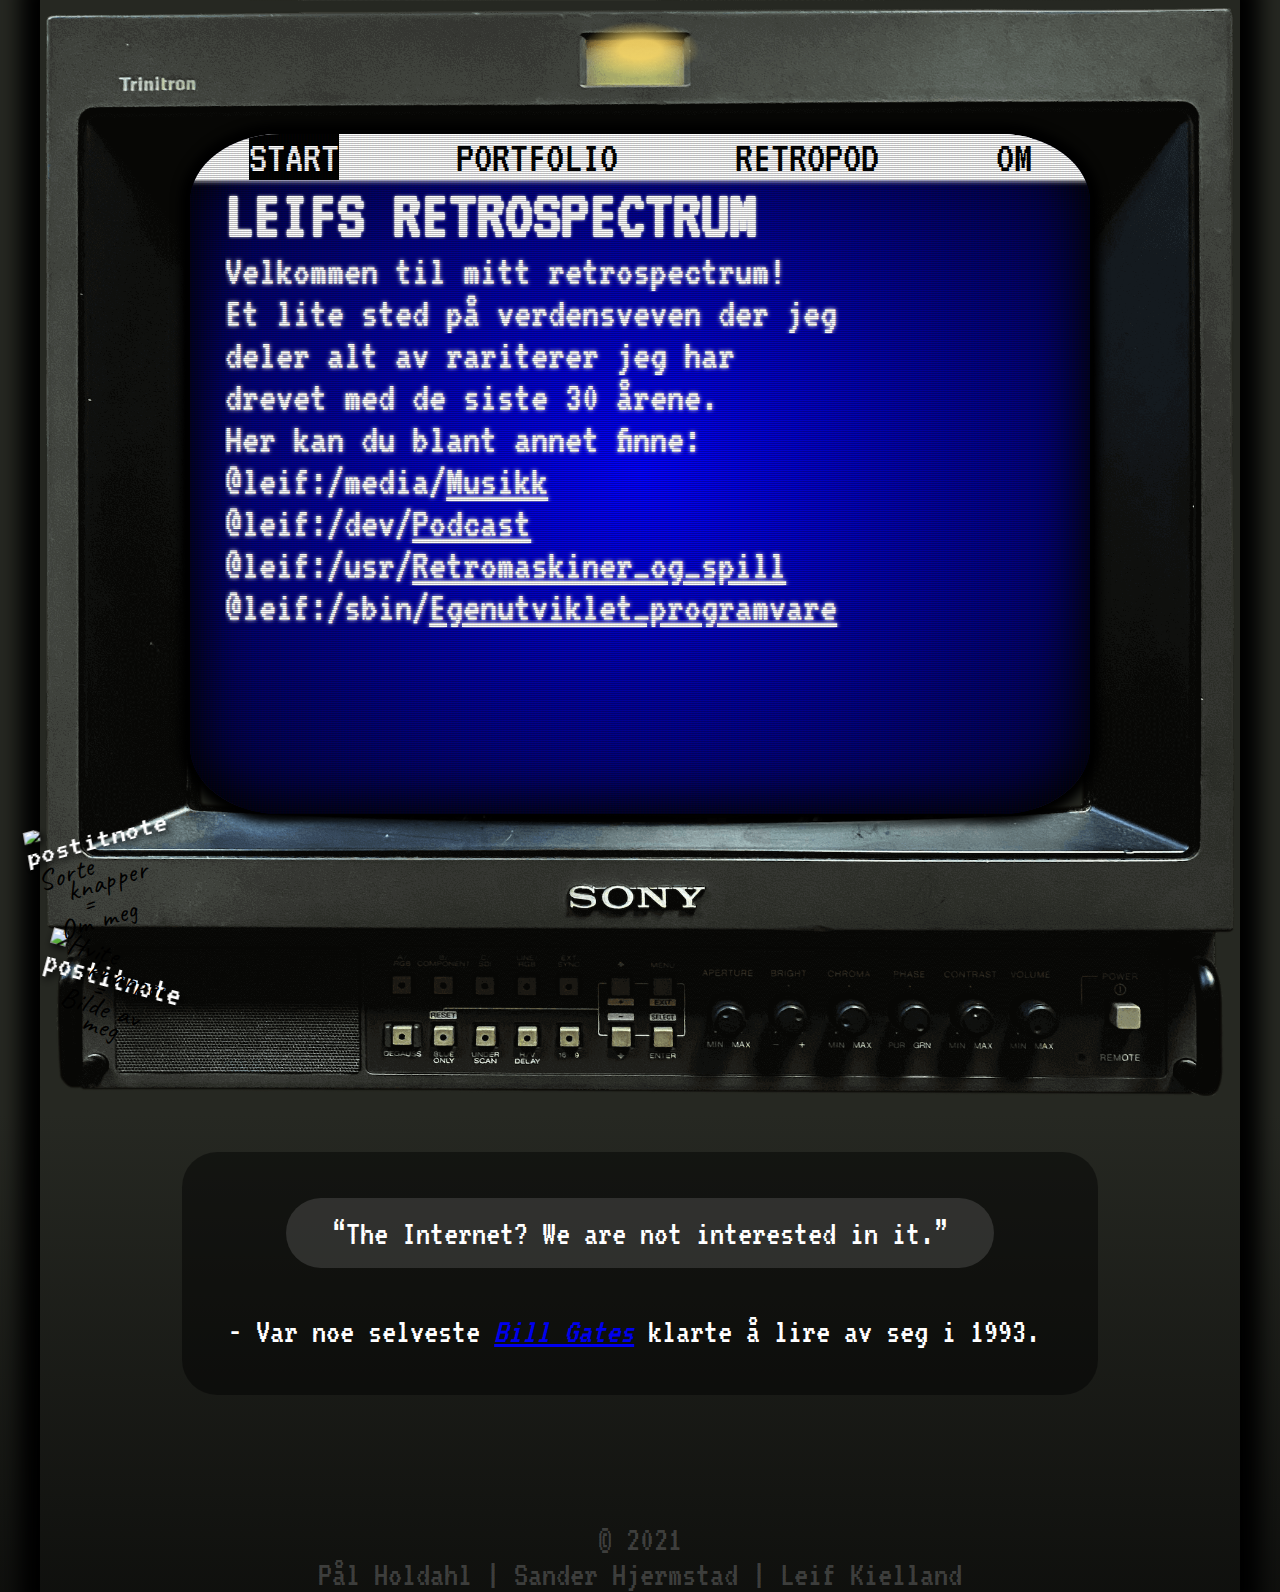
==== index.html @ 78adf7a8 "Changes" ====
<!DOCTYPE html>
<html lang="en">
<head>
    <meta charset="UTF-8">
    <meta http-equiv="X-UA-Compatible" content="IE=edge">
    <meta name="viewport" content="width=device-width, initial-scale=1.0">
    <link rel="preconnect" href="https://fonts.googleapis.com"> 
    <link rel="preconnect" href="https://fonts.gstatic.com" crossorigin> 
    <link rel="stylesheet" href="styles.css">
    <script src="script.js"></script>
    <title>Leifs Retrospectrum</title>
</head>
<body>
<!-- Monitoren som bakgrunnsbilde inkludert alt som skal vises på selve displayet -->
    <div class="bgcontainer hide">
        <div class="onLight hide">
        </div>
        <main class="onMonitor hide">

<!-- Hovedmeny -->
            <header class="hide">
                <nav class="navbar hide">
                    <ul>
                        <li><a href="index.html" style="background-color: black; color: white;">START</a></li>
                        <li><a href="portfolio.html">PORTFOLIO</a></li>
                        <li><a href="retropod.html">RETROPOD</a></li>
                        <li><a href="om.html">OM</a></li>
                    </ul>
                </nav>
            </header>
<!-- Slutt på hovedmeny -->

<!-- Animert text på selve displayet -->
            <section class="sectionA hide">
                <article>
                    <header>
                        <h1 class="headline terminal1">
                            LEIFS RETROSPECTRUM
                        </h1>
                    </header>
                    <p>
                        <span class="infoAll terminal2">Velkommen til mitt retrospectrum!</span>
                        <span class="infoAll terminal3">Et lite sted på verdensveven der jeg</span> 
                        <span class="infoAll info3 terminal4">deler alt av rariterer jeg har</span>
                        <span class="infoAll info4 terminal5">drevet med de siste 30 årene.</span>
                    </p>
                    <p>
                        <span class="infoAll info5 terminal6">Her kan du blant annet finne:</span>
                        <span class="infoAll info6 terminal7">@leif:/media/<a id="musicLink" href="portfolio.html#music">Musikk</a></span>
                        <span class="infoAll info7 terminal8">@leif:/dev/<a id="podcastLink" href="retropod.html#podcast">Podcast</a></span>
                        <span class="infoAll info8 terminal9">@leif:/usr/<a id="retroLink" href="portfolio.html#retro">Retromaskiner_og_spill</a></span>
                        <span class="infoAll info9 terminal10">@leif:/sbin/<a id="programmingLink" href="portfolio.html#python">Egenutviklet_programvare</a></span>
                        <span class="infoAll info10 terminal11"> &nbsp;</span>
                    </p>
                </article>
            </section>
        </main>
<!-- Slutt på animert text på selve monitoren-->


<!-- Knappeseksjonen på selve monitoren inkludert postit lapper -->
        <section class="sectionB hide">
            <div class="postit-1-wrapper">
                <figure class="postit-1">
                    <img src="https://i.ibb.co/JB8HGYW/postit-Tiny.png" alt="postitnote">
                    <figcaption>

Sorte 
   knapper
  =
 Om meg
                    </figcaption>
                </figure>        
            </div>
            <div class="postit-2 hide">
                <figure class="postit-2-wrapper">
                    <img src="https://i.ibb.co/JB8HGYW/postit-Tiny.png" alt="postitnote">
                    <figcaption>

Hvite 
   knapper
    =
 Bilde av 
    meg
                    </figcaption>
                </figure>
            </div>

<!-- Hvite og svarte knapper -->
            <div class="blackButtons"><a href="#adInfo" id="btn1" class="button" onclick="toggleHide()"> </a></div>
            <div class="whiteButtons"><a href="#adInfo2" id="btn2" class="button" onclick="toggleHide2()"> </a></div>
        </section>
<!-- Slutt på hvite og svarte knapper -->

    </div>
<!-- Slutt på knappeseksjonen på selve monitoren inkludert postit lappene -->
<!-- Slutt på monitoren som bakgrunnsbilde inkludert alt som skal vises på selve displayet -->


<!-- Alt som er nedenfor monitoren som quotes, og ekstra informasjon -->
        <section class="sectionC hide" >
            <figure class="quoteContainer">
                <blockquote class="quote">
                    <p>
                        “The Internet? We are not interested in it.”
                    </p>
                </blockquote>
                <figcaption>
                    - Var noe selveste 
                    <cite>
                        <a href="https://www.ft.com/content/b33397b8-5137-11da-ac3b-0000779e2340" target="_blank">
                        Bill Gates</a>    
                    </cite>
                    klarte å lire av seg i 1993.
                </figcaption>
            </figure>


<!--    Første setning i adInfo2 kan skrives fram til pilspissen                  -->
            <aside id="adInfoContainer" class="hidden">
                <p id="adInfo">    
|                      &lt;((((((\\\             |
|                       /      . }\           |
|                       ;--..--._|}           |
|    (\                 '--/\--'  )           |
|     \\                | '-'  :'|            |
|      \\               . -==- .-|            |
|       \\               \.__.'   \--._       |
|       [\\          __.--|       //  _/'--.  |
|       \ \\       .'-._ ('-----'/ __/      \ |
|        \ \\     /   __>|      | '--.       ||
|         \ \\   |   \   |     /    /       / |
|          \ '\ /     \  |     |  _/       /  |
|           \  \       \ |     | /        /   |
| Leif       \  \      \        /             |
-----------------------------------------------
                </p>
            </aside>
<!--Resten av setningene kan skrives fram til denne pilen-->


<!--    Første setning  i adInfo2 kan skrives fram til pilspissen                 -->
<!--Resten av setningene kan skrives fram til pilspissen-->
            <aside id="adInfo2Container" class="hidden">
                <p id="adInfo2">Mitt navn er Leif Esten Grimstad Kielland. 
Jeg er født og oppvokst i Trondheim men bor nå i Oslo. 
Jeg har en mastergrad i musikkvitenskap fra universitetet 
i Oslo, og har jobbet som musiker og musikklærer de siste 
20 årene. 

Akkurat nå studerer jeg for å bli dataingeniør 
og denne nettsiden er en konsekvens av dette studiet. 
Jeg har samboer, to barn og en haug gamle datamaskiner. 

På fritiden spiller jeg brettspill, roter i gammel 
teknologi og lager podcasten <a href="retropod.html">'Retropodden'</a> sammen med en 
fyr som heter Peder.</p>
            </aside>
<!--Resten av setningene kan skrives fram til pilspissen-->
        </section>
<!-- Slutt på alt som er nedenfor monitoren som quotes, og ekstra informasjon -->


    <footer class="hide">
        <p>&copy; 2021</p>
        <p>Pål Holdahl | Sander Hjermstad | Leif Kielland</p>
    </footer>
    <audio id="my_audio"  src="/sound/sound-of-old-computer.mp3" type="audio/mp3"></audio>
    <div class="turndevice">
        <p>
            Vennligst snu enheten din til portrettmodus.
        </p>
    </div>
    <script>

        // var audio = document.getElementById("my_audio");
        // sample.play();
        // var audio = document.getElementById("my_audio")
        // window.onload = function() {
        //     audio.volume = 0.2
        //     audio.play();
        // }
    </script>
</body>
</html>
---- styles.css ----
@import url('https://fonts.googleapis.com/css?family=VT323');
@import url('https://fonts.googleapis.com/css2?family=Shadows+Into+Light&display=swap');
@import url('https://fonts.googleapis.com/css2?family=Caveat:wght@400;500;600;700&display=swap');

:root {
    font-size: 1rem;
    --menu-size: 1.3rem;
    --headline-fonts: "Menlo","Arial", sans-serif;
    --body-fonts: "VT323", "Courier", "Roboto", "Arial", sans-serif;
    --main-bluegray: #3a3d40;
    --main-dark: rgba(0, 0, 0, 1);
    --main-white: white;
    --main-blue: rgb(0, 0, 255, 1);
    --height: 100vh;
    --height-auto: auto;
    --height-90: 85vh;
    --BGcolor: #262822;
    --BGcolor: linear-gradient(#262822 70%, black 120%);
    --device-width: 320px;
    --menu-height: 65px;
    --screen-height: 225px;
    --monitor-height: calc(var(--screen-height) + var(--menu-size));
    --monitor-top-height: calc(var(--menu-height) - var(--menu-size));
    --monitor-button-section-height: 7rem;
    --monitor-button-height: 3.5rem;
    --monitor-button-width: 7rem;
    --postit-fontsize: 4.2rem;
    --typeLengthShort: 11rem;
    --typeLengthMedium: 15.5rem;
    --typeLengthLong: 18rem;
    --typeLengthHeading: 18rem;
    --postit-1Margin: -25px -11px 0 0;
    --postit-2Margin: -31px 0 0 -20px;
}

* {
  margin: 0px;
  padding: 0px;
  z-index: 1;
  box-sizing: border-box;
  font-size: var(--font-size);
}

html{
  background-color: black;
}

body {
  margin: 0 auto;
  display: flex;
  flex-direction: column;
  /* outline: solid teal 3px; */
  width: var(--device-width);
  min-height: 100vh;
  max-height: 100%;
  font-family: var(--body-fonts);
  color: var(--main-white);
  background: var(--BGcolor);
  /* align-items: center; */
  box-shadow: 0 0 20px 20px black;
}

/* ------------------------------------ Background image Sony Trinitron -------------------------------------- */
.bgcontainer {
  width: 100%;
  position: relative;
  display: flex;
  flex-wrap: wrap;
  /* outline: solid red 1px; */
  background-image: url(images/sonyMonitorTiny.png);
  background-position: top center;
  background-repeat: no-repeat;
  background-size: 136%;
}

.bgcontainer > * {
  flex: 1 1 auto;
}

.onLight {
  position: absolute;
  background: radial-gradient(ellipse at center, rgba(245, 212, 102, 0.9) 14%, rgba(255, 255, 255, 0.0) 40%, rgba(255, 255, 255, 0) 100%);
  width: 6rem;
  height: 2.8rem;
  border-radius: 20%;
  top: 0rem;
  margin: 0 auto;
  left: 50%;
  transform: translate(-50%,0);
  animation: ligthsOn 10s ease-out infinite;
  /* outline: blue solid 3px; */
}



/* ------------------------------------ Content on the display -------------------------------------- */
.onMonitor {
  width: auto;
  display: flex;
  flex-direction: column;
  position: relative;
  background-image: radial-gradient(var(--main-blue), var(--main-dark) 120%);
  top: var(--monitor-top-height);
  height: var(--monitor-height);
  box-shadow: 0px 0px 10px 10px rgba(0, 0, 0, 5), inset 0px 0px 50px 10px rgba(0, 0, 0, 5);
  border-radius: 10% 10%;
  /* outline: purple solid 3px; */
  margin-bottom: var(--monitor-top-height);
  overflow: hidden;
  scrollbar-width: none;
}

.onMonitor::-webkit-scrollbar {
  display: none;
}


.onMonitor::after {
  flex: 1 1 auto;
  content: " ";
  display: block;
  position: absolute;
  top: 0;
  left: 0;
  bottom: 0;
  right: 0;
  background: linear-gradient(rgba(18, 16, 16, 0) 50%, rgba(0, 0, 0, 0.25) 50%), linear-gradient(90deg, rgba(255, 0, 0, 0.03), rgba(0, 255, 0, 0.01), rgba(0, 0, 255, 0.03));
  z-index: 2;
  background-size: 100% 2px, 3px 100%;
  pointer-events: none;
  overflow: hidden;
  /* outline: green solid 3px; */
}

/* ------------------------------------ Top menu -------------------------------------- */


header {
  position: sticky;
}

.navbar {
  display: flex;
  align-items: center;
  justify-content: space-between;
  width: 100%;
  /* outline: hotpink solid 3px; */
  background-color: var(--main-white);
  box-shadow: 0px 0px 5px 1px var(--main-white);
}

.navbar > ul {
  width: 100%;
  display: flex;
  justify-content: space-around;
}

.navbar > ul > li {
  list-style-type: none;
}

.navbar > ul > li > a {
  text-decoration: none;
  color: black;
  /* outline: hotpink solid 3px; */
  background-color: white;
  font-size: var(--menu-size);
}


.navbar > ul > li > a:hover{
  background-color: black;
  color: white;
}

/* ----------------------------- Content on display --------------------------- */
.sectionA {
  width: 100%;
  overflow-y: scroll;
  scrollbar-width: none;
  padding-left: 1rem;
  /* outline: yellow solid 3px; */

}

.sectionA::-webkit-scrollbar {
  display: none;
}

.sectionA > *{
  font-size: var(--body-fonts);
  text-shadow: 0 0 4px white;
}

.textWithSpace {
  margin-top: 2%;
  /* outline: hotpink solid 3px; */

}

.list {
  list-style-type: none;
  align-items: flex-start;
  justify-self: flex-start;
  /* outline: hotpink solid 3px; */
}

.sectionA a {
  text-decoration: none;
  text-decoration: underline;
  color: var(--main-white);
  font-size: var(--body-fonts);
  /* outline: hotpink solid 3px; */
}

h1{
  text-shadow: 0 0 3px white;
  /* outline: red solid 3px; */
}

h2 {
  margin-top: 5%;
  /* outline: hotpink solid 3px; */
  text-decoration: underline;
}

h3 {
  margin-top: 5%;
}

.headline {
    display: block;
    border-right: 5px solid rgba(0, 0, 0, 0);
    font-size: 2em;
    white-space: nowrap;
    overflow: hidden;
    /* outline: hotpink solid 3px; */
}

img {
  display: block;
  margin: 2% auto;
  width: 50%;
  /* max-width: 100%; */
}

.dataList > li{
  list-style-type: none;
}


/* ----------------------------- Content beneath the display like the buttons --------------------------- */
.sectionB{
  display: flex;
  flex: 1 1 auto;
  flex-direction: row;
  flex-wrap: wrap;
  justify-content:flex-end;
  align-items: flex-start;
  height: var(--monitor-button-section-height);
  width: 100%;
  /* outline: solid red 3px; */
}

.images {
  width: 100%;
  height: auto;
}

.blackButtons {
  flex: 1 1 auto;
  display: block;
  justify-self: flex-end;
  align-self: flex-end;
  width: var(--monitor-button-width);
  height: var(--monitor-button-height);
  /* background-color: rgba(255, 0, 0, 0.338); */
}

.blackButtons > .button {
  display: block;
  border: none;
  width: 100%;
  height: 100%;
  z-index: 1;
}

.whiteButtons {
  flex: 1 1 auto;
  justify-self: flex-end;
  align-self: flex-end;
  margin-right: 6px;
  width: var(--monitor-button-width);
  height: var(--monitor-button-height);
  /* background-color: rgba(255, 255, 255, 0.5); */
}

.whiteButtons > .button {
  flex: 1 1 auto;
  display: block;
  border: none;
  width: 100%;
  height: 100%;
  /* background: rgba(255, 255, 255, 0.082); */
  z-index: 1;
}

.postit-1-wrapper{
  display: flex;
  flex: 1 1 auto;
  width: 100%;
  justify-self: flex-start;
  align-self: flex-start;
  height: 56px;
  /* background-color: rgba(255, 0, 204, 0.303); */
  z-index: 4;
}

.postit-1{
  position: relative;
  flex: 1 0 auto;
  margin-right: auto;
  justify-self: flex-start;
  align-self: flex-start;
  max-width: 60px;
  width: 50px;
  height: 3rem;
  /* background-color: rgba(0, 0, 255, 0.303); */
  z-index: 4;
}
.postit-1 > img {
  margin-top: -7px;
  margin-left: -14px;
  width: 4.2rem;
  transform: skew(10deg, -15deg) scaleY(calc(6 / 8));
  filter: drop-shadow(2px 5px 4px rgb(0, 0, 0));
}

.postit-1 figcaption {
  position: absolute;
  margin: var(--postit-1Margin);
  top: 50%;
  left: -50%;
  right: 0;
  translate: (-50%,-50%);
  text-align: center;
  white-space: pre;
  font-family: 'Caveat', cursive;
  transform: rotateZ(-17deg);
  font-size: 0.8rem;
  word-spacing: 1px;
  letter-spacing: 1px;
  line-height: 0.5rem;
  color: black;
  z-index: 10;
}

.postit-2{
  flex: 1 2 auto;
  justify-self: flex-end;
  align-self: flex-end;
  margin-right: 4px;
  max-width: 80px;
  width: 50px;
  height: 4rem;
  z-index: 2;
  /* background-color: rgba(43, 255, 0, 0.303); */
}
.postit-2-wrapper {
  z-index: 5;
  position: relative;
  width: inherit;
}

.postit-2 img {
  margin-top: -10px;
  width: 4.1rem;
  transform: rotateZ(15deg);
  z-index: 5;
  filter: drop-shadow(3px 3px 4px rgb(0, 0, 0));
}

.postit-2 figcaption {
  position: absolute;
  margin-top: 29px;
  margin: var(--postit-2Margin);
  top: 50%;
  left: 50%;
  right: 0;
  translate: (-50%,-50%);
  text-align: center;
  white-space: pre;
  font-family: 'Caveat', cursive;
  transform: rotateZ(17deg);
  font-size: 0.8rem;
  word-spacing: 1px;
  letter-spacing: 1px;
  line-height: 0.5rem;
  color: black;
  z-index: 10;
}



/* ------------------------ Content beneath the monitor like the quotes and aditional information ----------------------- */
.sectionC {
  font-size: 0.8rem;
  display: flex;
  flex-direction: column;
  align-items: center;
  justify-items: center;
  padding: 0 1rem;
  width: 100%;
}

.quoteContainer {
  width: 18rem;
  flex: 1 1 auto;
  /* outline: red solid 3px; */
  background-color: rgba(0, 0, 0, 0.447); 
  margin: 5% 5%; 
  z-index: -1; 
  border-radius: 1rem;
}

.quoteContainer > figcaption {
  padding-left: 5%; 
  padding-bottom: 5%;
}

blockquote {
  margin: 0 auto;
}

.quote {
  color: var(--main-white);
  text-align: center; 
  padding: 5% 5%; 
  max-width: 800px; 
  margin: 0 auto;
}

.quote > p {
  background-color: rgba(128, 128, 128, 0.269);
  display: block;
  padding: 0.5rem;
  border-radius: 1rem;
}

#adInfoContainer {
  margin: 0 auto;
  padding: 5% 5%; 
  
}

aside {
  background-color: rgba(0, 0, 0, 0.447); 
  z-index: -1; 
  border-radius: 20px;
}

#adInfo{
  text-align: center;
  font-size: 0.8rem;
  white-space: pre;
  text-shadow: 0px 0px 6px white;
}

.code {
  white-space: pre;
  text-align: left;
  font-size: 0.5rem;
  padding-left: 0px;
}

.noCode {
  white-space: pre;
  text-align: left;
  font-size: var(--body-fonts);
  padding-left: 0px;
}

.hidden {
  display: none;
}

.showAdInfo {
  width: 18rem;
  overflow: hidden;
  display: block;
}

.showAdInfo2 {
  width: 18rem;
  overflow: hidden;
  display: block;
}

#adInfo2Container{
  padding: 5% 5%; 
}

#adInfo2 {
  font-size: 0.7rem;
  white-space: pre;
  width: 100%;
  height: 100%;
}

footer{
 margin-top: auto;
 text-align: center;
 color: rgba(128, 128, 128, 0.427);
 margin-top: 2rem;
}


/* ---------------------------- Other sites than index ------------------------------- */

span.anchor {
  display: block;
  position: relative;
  top: -2rem;
  visibility: hidden;
}

.firstArticle {
  text-decoration: underline;
}

.subheading {
  margin-left: 2rem;
  margin-bottom: 1rem;
  font-style: italic;
}

.audioPlayer {
  display: block;
  margin: 5% auto;
  width: 90%; 
  height: 5rem;
  border-radius: 20px;
  box-shadow: 0 0 10px 10px black;
  background-color: white;
}

.asidePlayer {
  width: 100%;
  margin-top: 2%;
}


/* ------------------------------------- Animation ------------------------------------ */
@keyframes ligthsOn {
  from {
    opacity: 0.5;
  }
  4% {
    opacity: 0.7;
  }
  /* 8% {
    opacity: 0.45;
  } */
  12% {
    opacity: 0.65;
  }
  /* 16% {
    opacity: 0.30;
  } */
  20% {
    opacity: 0.5;
  }
  24% {
    opacity: 0.9;
  }
  /* 28% {
    opacity: 0.25;
  } */
  /* 32% {
    opacity: 0.30;
  } */
  36% {
    opacity: 1;
  }
  /* 40% {
    opacity: 0.4;
  } */
  44% {
    opacity: 0.6;
  }
  /* 48% {
    opacity: 0.35;
  } */
  /* 52% {
    opacity: 0.20;
  } */
  56% {
    opacity: 0.70;
  }
  60% {
    opacity: 0.5;
  }
  64% {
    opacity: 0.9;
  }
  /* 68% {
    opacity: .35;
  } */
  72% {
    opacity: 1;
  }
  /* 76% {
    opacity: 0.4;
  } */
  80% {
    opacity: .65;
  }
  /* 84% {
    opacity: 0.40;
  }
  88% {
    opacity: 0.35;
  } */
  92% {
    opacity: 1;
  }
  /* 96% {
    opacity: 0.3;
  } */
  to {
    opacity: 0.5;
  }
}


.terminal1 {
    animation: typewriter 1s steps(25) 500ms 1 normal both,
               blinkTextCursor 400ms steps(25) 13 normal,
               fadeOutCursor 500ms 1.8s ease-out forwards;
  
  }
  @keyframes typewriter {
    from{width: 0;}
    to{width: var(--typeLengthHeading);}
  }
  @keyframes blinkTextCursor{
    from{border-right-color: transparent;}
    to{border-right-color: var(--main-white);}
  }
  
  @keyframes fadeOutCursor {
      to{border-right-color: transparent;}
  }

  .infoAll {
    font-size: 1.2rem;
    display: block;
    border-right: 3px solid rgba(0, 0, 0, 0);
    white-space: nowrap;
    overflow: hidden;
  }


  .terminal2 {
    animation:
        typewriter2 1s steps(25) 2.5s 1 normal both,
        blinkTextCursor2 400ms steps(25) 2s 13 normal,
        fadeOutCursor2 500ms 3.6s ease-out forwards;
  
  }
  @keyframes typewriter2 {
    from{width: 0;}
    to{width: var(--typeLengthLong)}
  }
  @keyframes blinkTextCursor2{
    from{border-right-color: transparent;}
    to{border-right-color: var(--main-white);}
  }
  
  @keyframes fadeOutCursor2 {
      to{border-right-color: transparent;}
  } 

  .terminal3 {
    animation:
        typewriter3 1s steps(25) 4s 1 normal both,
        blinkTextCursor3 400ms steps(25) 3.5s 13 normal,
        fadeOutCursor3 500ms 4.8s ease-out forwards;
  
  }
  @keyframes typewriter3 {
    from{width: 0;}
    to{width: var(--typeLengthLong);}
  }
  @keyframes blinkTextCursor3{
    from{border-right-color: transparent;}
    to{border-right-color: var(--main-white);}
  }
  
  @keyframes fadeOutCursor3 {
      to{border-right-color: transparent;}
  }
  
  .terminal4 {
    animation:
        typewriter4 1s steps(25) 5s 1 normal both,
        blinkTextCursor4 400ms steps(25) 5.2s normal,
        fadeOutCursor4 500ms 6.5s ease-out forwards;
  
  }
  @keyframes typewriter4 {
    from{width: 0;}
    to{width: var(--typeLengthMedium);}
  }
  @keyframes blinkTextCursor4{
    from{border-right-color: transparent;}
    to{border-right-color: var(--main-white);}
  }
  
  @keyframes fadeOutCursor4 {
      to{border-right-color: transparent;}
  }

  .terminal5 {
    animation:
        typewriter5 1s steps(35) 6.3s 1 normal both,
        blinkTextCursor5 400ms steps(35) 6s 13 normal,
        fadeOutCursor5 500ms 7.5s ease-out forwards;
  
  }
  @keyframes typewriter5 {
    from{width: 0;}
    to{width: var(--typeLengthMedium);}
  }
  @keyframes blinkTextCursor5{
    from{border-right-color: transparent;}
    to{border-right-color: var(--main-white);}
  }
  
  @keyframes fadeOutCursor5 {
      to{border-right-color: transparent;}
  }

  .terminal6 {
    animation:
        typewriter6 1s steps(25) 8s 1 normal both,
        blinkTextCursor6 400ms steps(25) 7.5s 13 normal,
        fadeOutCursor6 500ms 9s ease-out forwards;
  
  }
  @keyframes typewriter6 {
    from{width: 0;}
    to{width: var(--typeLengthMedium);}
  }
  @keyframes blinkTextCursor6{
    from{border-right-color: transparent;}
    to{border-right-color: var(--main-white);}
  }
  
  @keyframes fadeOutCursor6{
      to{border-right-color: transparent;}
  }

  .terminal7 {
    animation:
        typewriter7 1s steps(10) 9.2s 1 normal both,
        blinkTextCursor7 400ms steps(15) 9.1s 13 normal,
        fadeOutCursor7 500ms 9.8s ease-out forwards;
  
  }
  @keyframes typewriter7 {
    from{width: 0;}
    to{width: var(--typeLengthShort);}
  }
  @keyframes blinkTextCursor7{
    from{border-right-color: transparent;}
    to{border-right-color: var(--main-white);}
  }
  
  @keyframes fadeOutCursor7{
      to{border-right-color: transparent;}
  }

  .terminal8 {
    animation:
        typewriter8 1s steps(10) 10.2s 1 normal both,
        blinkTextCursor8 400ms steps(35) 10s 13 normal,
        fadeOutCursor8 500ms 11s ease-out forwards;
  
  }
  @keyframes typewriter8 {
    from{width: 0;}
    to{width: var(--typeLengthShort);}
  }
  @keyframes blinkTextCursor8{
    from{border-right-color: transparent;}
    to{border-right-color: var(--main-white);}
  }
  
  @keyframes fadeOutCursor8{
      to{border-right-color: transparent;}
  }

  .terminal9 {
    animation:
        typewriter9 1s steps(15) 11.5s 1 normal both,
        blinkTextCursor9 400ms steps(15) 11.2s 13 normal,
        fadeOutCursor9 500ms 12.2s ease-out forwards;
  
  }
  @keyframes typewriter9 {
    from{width: 0;}
    to{width: var(--typeLengthLong);}
  }
  @keyframes blinkTextCursor9{
    from{border-right-color: transparent;}
    to{border-right-color: var(--main-white);}
  }
  
  @keyframes fadeOutCursor9{
      to{border-right-color: transparent;}
  }

  .terminal10 {
    animation:
        typewriter10 1s steps(15) 12.8s 1 normal both,
        blinkTextCursor10 400ms steps(15) 12.5s 13 normal,
        fadeOutCursor10 500ms 13.2s ease-out forwards;
  
  }
  @keyframes typewriter10 {
    from{width: 0;}
    to{width: var(--typeLengthLong);}
  }
  @keyframes blinkTextCursor10{
    from{border-right-color: transparent;}
    to{border-right-color: var(--main-white);}
  }
  
  @keyframes fadeOutCursor10{
      to{border-right-color: transparent;}
  }

  .terminal11 {
    animation:
        typewriter11 1s steps(2) 13.8s 1 normal both,
        blinkTextCursor11 400ms steps(2) 13.6s infinite normal;

  }
  @keyframes typewriter11 {
    from{width: 0;}
    to{width: 0.2rem;}
  }
  @keyframes blinkTextCursor11{
    from{border-right-color: transparent;}
    to{border-right-color: var(--main-white);}
  }


/* -------------------------------- Hinder landscape mode ------------------------------- */
.hidden {
    display: none;
  }

.turndevice {
display: none;
/* border: green solid 1px; */
text-align: center;
}

.turndevice > p {
display: block;
color: white;
}

/* ---------------------------------- Media Queries ------------------------------- */
@media only screen 
and (min-width: 1025px)
and (-webkit-min-device-pixel-ratio: 1){
  :root {
    font-size: 2.2rem;
    --device-width: 1200px;
    --menu-height: 180px;
    --screen-height: 19em;
    --monitor-button-width: 12.6rem;
    --monitor-button-section-height: 8rem;
    --typeLengthShort: 8.5em;
    --typeLengthMedium: 12.5em;
    --typeLengthLong: 14.5em;
    --typeLengthHeading: 8em;
  }

  html {
    background-color: var(--BGcolor);
    height: auto;
  }

  .bgcontainer {
    background-size: 100%;
  }
  .onMonitor {
    width: 800px;
    max-width: 900px;
    height: 680px;
    margin-left: auto;
    margin-right: auto;
    /* outline: green solid 3px; */
  }
  .postit-2 {
    margin-right: 250px;
  }
  .postit-2 figcaption {
    margin-top: -69px;
    margin-left: -10px;
  }
  .postit-1 figcaption {
    margin-top: -39px;
    margin-left: 30px;
  }

  .blackButtons {
    flex: 0 0 auto;
    display: block;
    width: 9rem;
    height: var(--monitor-button-height);
    /* background-color: rgba(255, 0, 0, 0.338); */
    margin-right: 30px;
  }
  .whiteButtons {
    flex: 0 0 auto;
    width: 100px;
    width: var(--monitor-button-width);
    height: var(--monitor-button-height);
    margin-right: 75px;
    /* background-color: white; */
  }

  .quote {
    display: block;
    width: 800px;
    max-width: 900px;
  }

  .sectionC > 
  .quoteContainer,
  #adInfoContainer,
  #adInfo2Container {
    font-size: 1rem;
    width: 26rem;
  }

  #adInfo2{
    font-size: 1rem;
  }

  .code {
    font-size: 0.7rem;
  }


}

  @media only screen 
  and (min-width: 375px) 
  and (max-width: 667px)
  and (-webkit-min-device-pixel-ratio: 2){
    :root {
      font-size: 1.1rem;
      --device-width:375px;
      --menu-height: 80px;
      --screen-height: 265px;
      --monitor-button-width: 155px;
    }
  }

  @media only screen 
  and (min-width: 414px)
  and (max-width: 736px)
  and (-webkit-min-device-pixel-ratio: 2){
    :root {
      font-size: 1.2rem;
      --device-width: 414px;
      --menu-height: 90px;
      --screen-height: 290px;
    }
  }

  @media only screen 
  and (min-width: 768px)
  and (max-width: 1024px)
  and (-webkit-min-device-pixel-ratio: 2){
    :root {
      font-size: 1.8rem;
      --device-width: 768px;
      --menu-height: 150px;
      --screen-height: 560px;
      --monitor-button-width: 155px;
      --monitor-button-section-height: 8.9rem;
      --postit-1Margin: -35px -60px 0 0;
      --postit-2Margin: -60px 0 0 -12px;
    }
  }

  @media only screen 
  and (min-width: 1024px)
  and (max-width: 1100px)
  and (-webkit-min-device-pixel-ratio: 2){
    :root {
      font-size: 2.2rem;
      --device-width: 1024px;
      --menu-height: 200px;
      --screen-height: 750px;
      --monitor-button-width: 155px;
      --monitor-button-section-height: 9.8rem;
      --postit-1Margin: -40px -60px 0 0;
      --postit-2Margin: -80px 0 0 -10px;
      --monitor-button-height: 4.5rem;
    }
  }


/* ---------------------- Turn device query -------------------------- */
  @media only screen and 
  (min-width: 375px) and (max-width: 667px)
  and (-webkit-min-device-pixel-ratio: 2)
  and (orientation: landscape){
    .turndevice {
      display: flex;
      justify-content: center;
      align-items: center;
      position: absolute;
      top: 0;
      right: 0;
      background-color: transparent;
      width: 100%;
      height: 100%;
    }
    body{
      width: 100%;
    }
    .hide {
      visibility: hidden;
      display: none;
    }
  }

  @media only screen and 
  (min-width: 414px) and (max-width: 736px)
  and (-webkit-min-device-pixel-ratio: 2)
  and (orientation: landscape){
    .turndevice{
      display: flex;
      justify-content: center;
      align-items: center;
      position: absolute;
      top: 0;
      right: 0;
      background-color: transparent;
      width: 100%;
      height: 100%;
    }
    body{
      width: 100%;
    }
    .hide {
      display: none;
    }

  }

  @media only screen and 
  (min-width: 768px) and (max-width: 1024px)
  and (-webkit-min-device-pixel-ratio: 2)
  and (orientation: landscape){
    .turndevice{
      display: flex;
      justify-content: center;
      align-items: center;
      position: absolute;
      top: 0;
      right: 0;
      background-color: transparent;
      width: 100%;
      height: 100%;
    }

    body{
      width: 100%;
    }

    .hide {
      display: none;
    }

  }

  @media only screen and 
  (min-width: 1024px) and (max-width: 1100px)
  and (-webkit-min-device-pixel-ratio: 2)
  and (orientation: landscape){
    .turndevice{
      display: flex;
      justify-content: center;
      align-items: center;
      position: absolute;
      top: 0;
      right: 0;
      background-color: transparent;
      width: 100%;
      height: 100%;
    }

    body{
      width: 100%;
    }

    .hide {
      display: none;
    }

  }
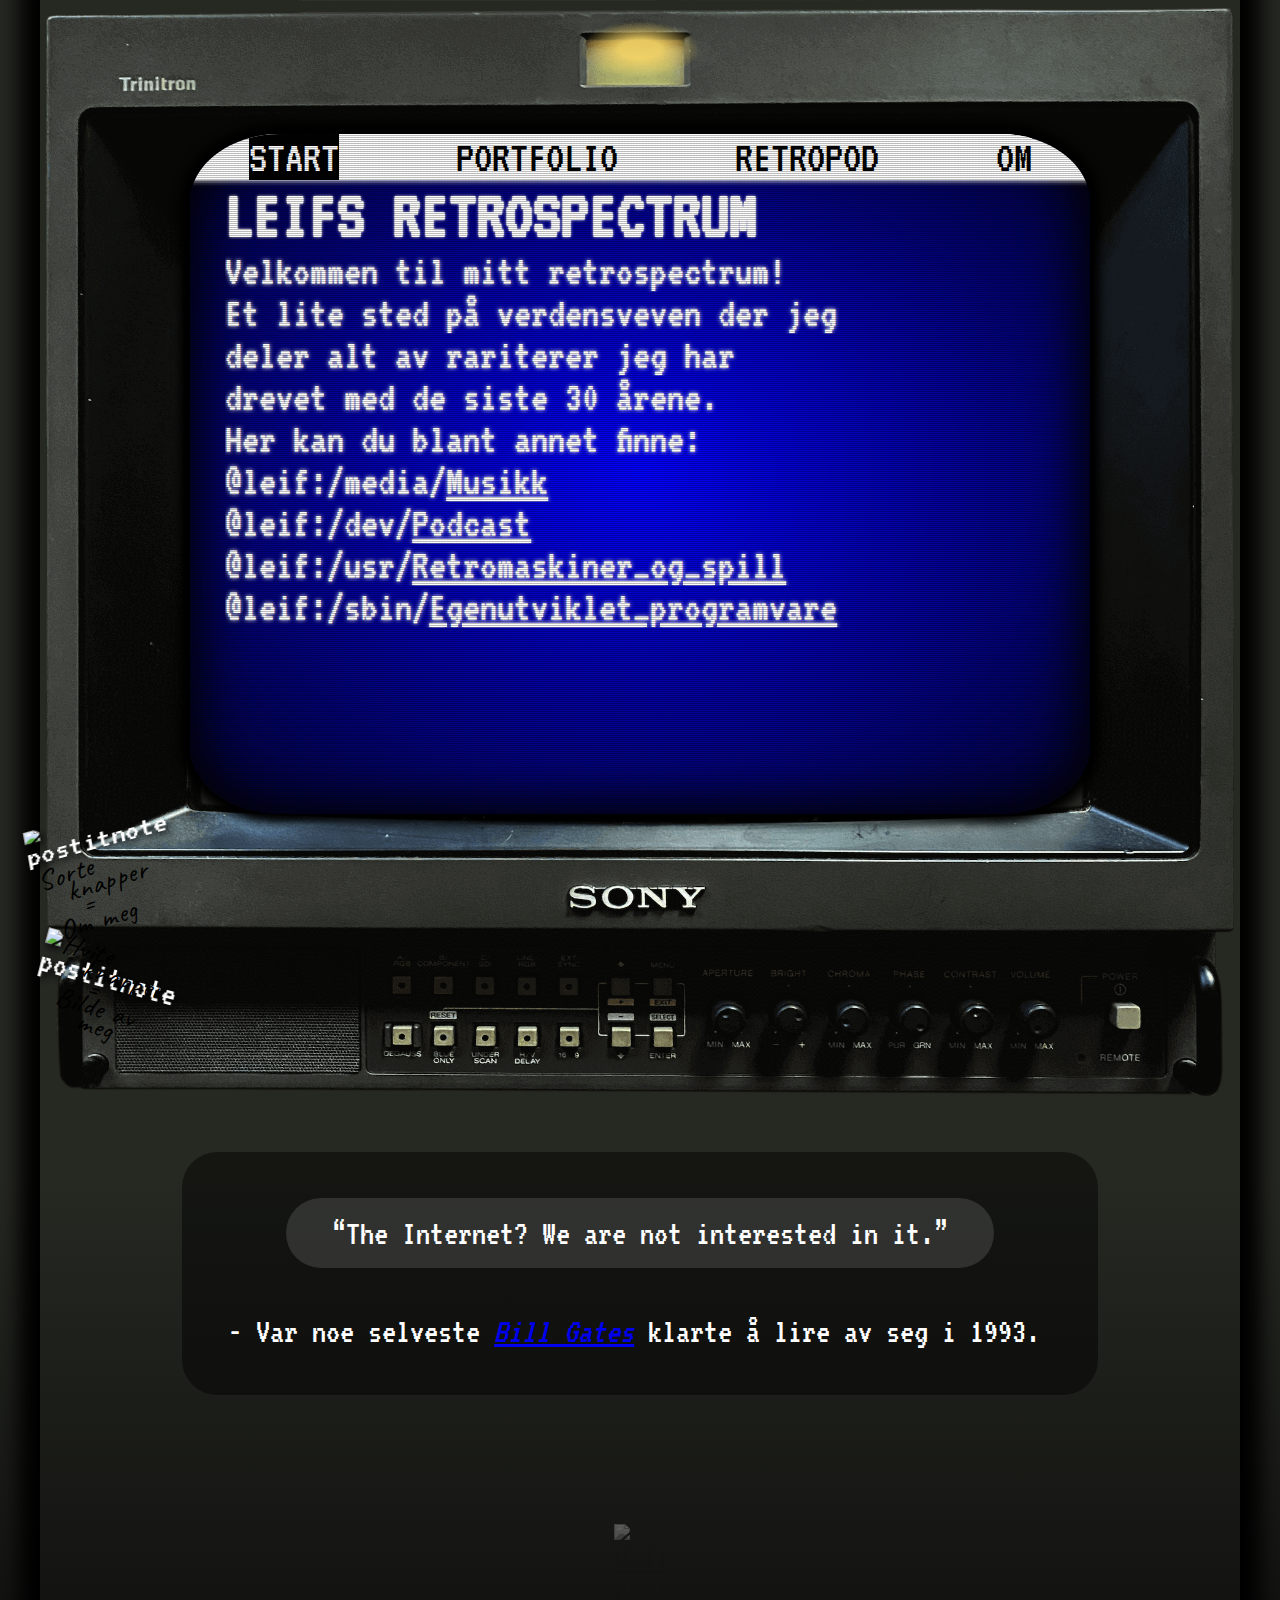
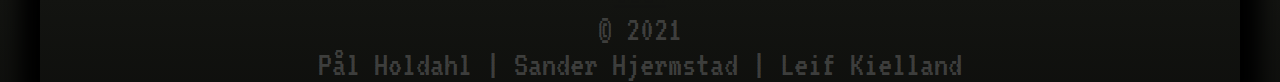
==== commit 39af3132: "changes" ====
--- a/index.html
+++ b/index.html
@@ -32,12 +32,12 @@
 
 <!-- Animert text på selve displayet -->
             <section class="sectionA hide">
+                <header>
+                    <h1 class="headline terminal1">
+                        LEIFS RETROSPECTRUM
+                    </h1>
+                </header>
                 <article>
-                    <header>
-                        <h1 class="headline terminal1">
-                            LEIFS RETROSPECTRUM
-                        </h1>
-                    </header>
                     <p>
                         <span class="infoAll terminal2">Velkommen til mitt retrospectrum!</span>
                         <span class="infoAll terminal3">Et lite sted på verdensveven der jeg</span> 
@@ -87,8 +87,8 @@
             </div>
 
 <!-- Hvite og svarte knapper -->
-            <div class="blackButtons"><a href="#adInfo" id="btn1" class="button" onclick="toggleHide()"> </a></div>
-            <div class="whiteButtons"><a href="#adInfo2" id="btn2" class="button" onclick="toggleHide2()"> </a></div>
+            <div class="whiteButtons"><a href="#adInfo" id="btn1" class="button" onclick="toggleHide()">White buttons</a></div>
+            <div class="blackButtons"><a href="#adInfo2" id="btn2" class="button" onclick="toggleHide2()">Black buttons</a></div>
         </section>
 <!-- Slutt på hvite og svarte knapper -->
 
@@ -100,7 +100,7 @@
 <!-- Alt som er nedenfor monitoren som quotes, og ekstra informasjon -->
         <section class="sectionC hide" >
             <figure class="quoteContainer">
-                <blockquote class="quote">
+                <blockquote class="quote" cite="https://www.ft.com/content/b33397b8-5137-11da-ac3b-0000779e2340">
                     <p>
                         “The Internet? We are not interested in it.”
                     </p>
@@ -116,7 +116,8 @@
             </figure>
 
 
-<!--    Første setning i adInfo2 kan skrives fram til pilspissen                  -->
+<!--    Første setning i adInfo kan skrives fram til pilspissen                  -->
+<!--Resten av setningene kan skrives fram til denne pilen-->
             <aside id="adInfoContainer" class="hidden">
                 <p id="adInfo">    
 |                      &lt;((((((\\\             |
@@ -162,6 +163,13 @@
 
 
     <footer class="hide">
+        <p class="validation">
+            <a href="https://jigsaw.w3.org/css-validator/check/referer">
+                <img
+                    src="https://jigsaw.w3.org/css-validator/images/vcss-blue"
+                    alt="Valid CSS!" />
+            </a>
+        </p>
         <p>&copy; 2021</p>
         <p>Pål Holdahl | Sander Hjermstad | Leif Kielland</p>
     </footer>
--- a/styles.css
+++ b/styles.css
@@ -102,18 +102,13 @@
   background-image: radial-gradient(var(--main-blue), var(--main-dark) 120%);
   top: var(--monitor-top-height);
   height: var(--monitor-height);
-  box-shadow: 0px 0px 10px 10px rgba(0, 0, 0, 5), inset 0px 0px 50px 10px rgba(0, 0, 0, 5);
+  box-shadow: 0px 0px 10px 10px rgba(0, 0, 0, 1), inset 0px 0px 50px 10px rgba(0, 0, 0, 1);
   border-radius: 10% 10%;
   /* outline: purple solid 3px; */
   margin-bottom: var(--monitor-top-height);
   overflow: hidden;
   scrollbar-width: none;
 }
-
-.onMonitor::-webkit-scrollbar {
-  display: none;
-}
-
 
 .onMonitor::after {
   flex: 1 1 auto;
@@ -268,13 +263,14 @@
 }
 
 .blackButtons {
+  filter: opacity(0);
   flex: 1 1 auto;
   display: block;
   justify-self: flex-end;
   align-self: flex-end;
   width: var(--monitor-button-width);
   height: var(--monitor-button-height);
-  /* background-color: rgba(255, 0, 0, 0.338); */
+  background-color: rgba(255, 0, 0, 0.338);
 }
 
 .blackButtons > .button {
@@ -286,13 +282,14 @@
 }
 
 .whiteButtons {
+  filter: opacity(0);
   flex: 1 1 auto;
   justify-self: flex-end;
   align-self: flex-end;
   margin-right: 6px;
   width: var(--monitor-button-width);
   height: var(--monitor-button-height);
-  /* background-color: rgba(255, 255, 255, 0.5); */
+  background-color: rgba(255, 255, 255, 0.5);
 }
 
 .whiteButtons > .button {
@@ -342,7 +339,7 @@
   top: 50%;
   left: -50%;
   right: 0;
-  translate: (-50%,-50%);
+  transform: translate(-50%, -50%);
   text-align: center;
   white-space: pre;
   font-family: 'Caveat', cursive;
@@ -387,7 +384,7 @@
   top: 50%;
   left: 50%;
   right: 0;
-  translate: (-50%,-50%);
+  transform: translate(-50%, -50%);
   text-align: center;
   white-space: pre;
   font-family: 'Caveat', cursive;
@@ -507,11 +504,21 @@
   height: 100%;
 }
 
-footer{
+footer {
  margin-top: auto;
  text-align: center;
  color: rgba(128, 128, 128, 0.427);
  margin-top: 2rem;
+}
+
+.validation {
+  margin: 0 auto;
+  width: 3rem;
+}
+
+footer img {
+  filter: grayscale(1) opacity(0.3);
+  max-width: 100%;
 }
 
 
@@ -558,42 +565,21 @@
   4% {
     opacity: 0.7;
   }
-  /* 8% {
-    opacity: 0.45;
-  } */
   12% {
     opacity: 0.65;
   }
-  /* 16% {
-    opacity: 0.30;
-  } */
   20% {
     opacity: 0.5;
   }
   24% {
     opacity: 0.9;
   }
-  /* 28% {
-    opacity: 0.25;
-  } */
-  /* 32% {
-    opacity: 0.30;
-  } */
   36% {
     opacity: 1;
   }
-  /* 40% {
-    opacity: 0.4;
-  } */
   44% {
     opacity: 0.6;
   }
-  /* 48% {
-    opacity: 0.35;
-  } */
-  /* 52% {
-    opacity: 0.20;
-  } */
   56% {
     opacity: 0.70;
   }
@@ -603,30 +589,15 @@
   64% {
     opacity: 0.9;
   }
-  /* 68% {
-    opacity: .35;
-  } */
   72% {
     opacity: 1;
   }
-  /* 76% {
-    opacity: 0.4;
-  } */
   80% {
     opacity: .65;
   }
-  /* 84% {
-    opacity: 0.40;
-  }
-  88% {
-    opacity: 0.35;
-  } */
   92% {
     opacity: 1;
   }
-  /* 96% {
-    opacity: 0.3;
-  } */
   to {
     opacity: 0.5;
   }
@@ -888,6 +859,7 @@
     --typeLengthMedium: 12.5em;
     --typeLengthLong: 14.5em;
     --typeLengthHeading: 8em;
+    --monitor-button-width: 10em;
   }
 
   html {
@@ -918,21 +890,19 @@
     margin-left: 30px;
   }
 
+  .whiteButtons {
+    width: 9.5rem;
+    height: var(--monitor-button-height);
+    margin-right: 30px;
+    /* filter: opacity(1);
+    background-color: rgba(255, 0, 0, 0.338); */
+  }
   .blackButtons {
-    flex: 0 0 auto;
-    display: block;
-    width: 9rem;
-    height: var(--monitor-button-height);
-    /* background-color: rgba(255, 0, 0, 0.338); */
-    margin-right: 30px;
-  }
-  .whiteButtons {
-    flex: 0 0 auto;
-    width: 100px;
-    width: var(--monitor-button-width);
+    width: 12.4rem;
     height: var(--monitor-button-height);
     margin-right: 75px;
-    /* background-color: white; */
+    /* filter: opacity(1);
+    background-color: white; */
   }
 
   .quote {
@@ -999,6 +969,22 @@
       --postit-1Margin: -35px -60px 0 0;
       --postit-2Margin: -60px 0 0 -12px;
     }
+    .sectionC > 
+    .quoteContainer,
+    #adInfoContainer,
+    #adInfo2Container {
+      font-size: 1rem;
+      width: 25rem;
+    }
+
+    #adInfo2, #adInfo {
+      font-size: 1rem;
+    }
+
+    .code {
+      font-size: 0.65rem;
+    }
+
   }
 
   @media only screen 
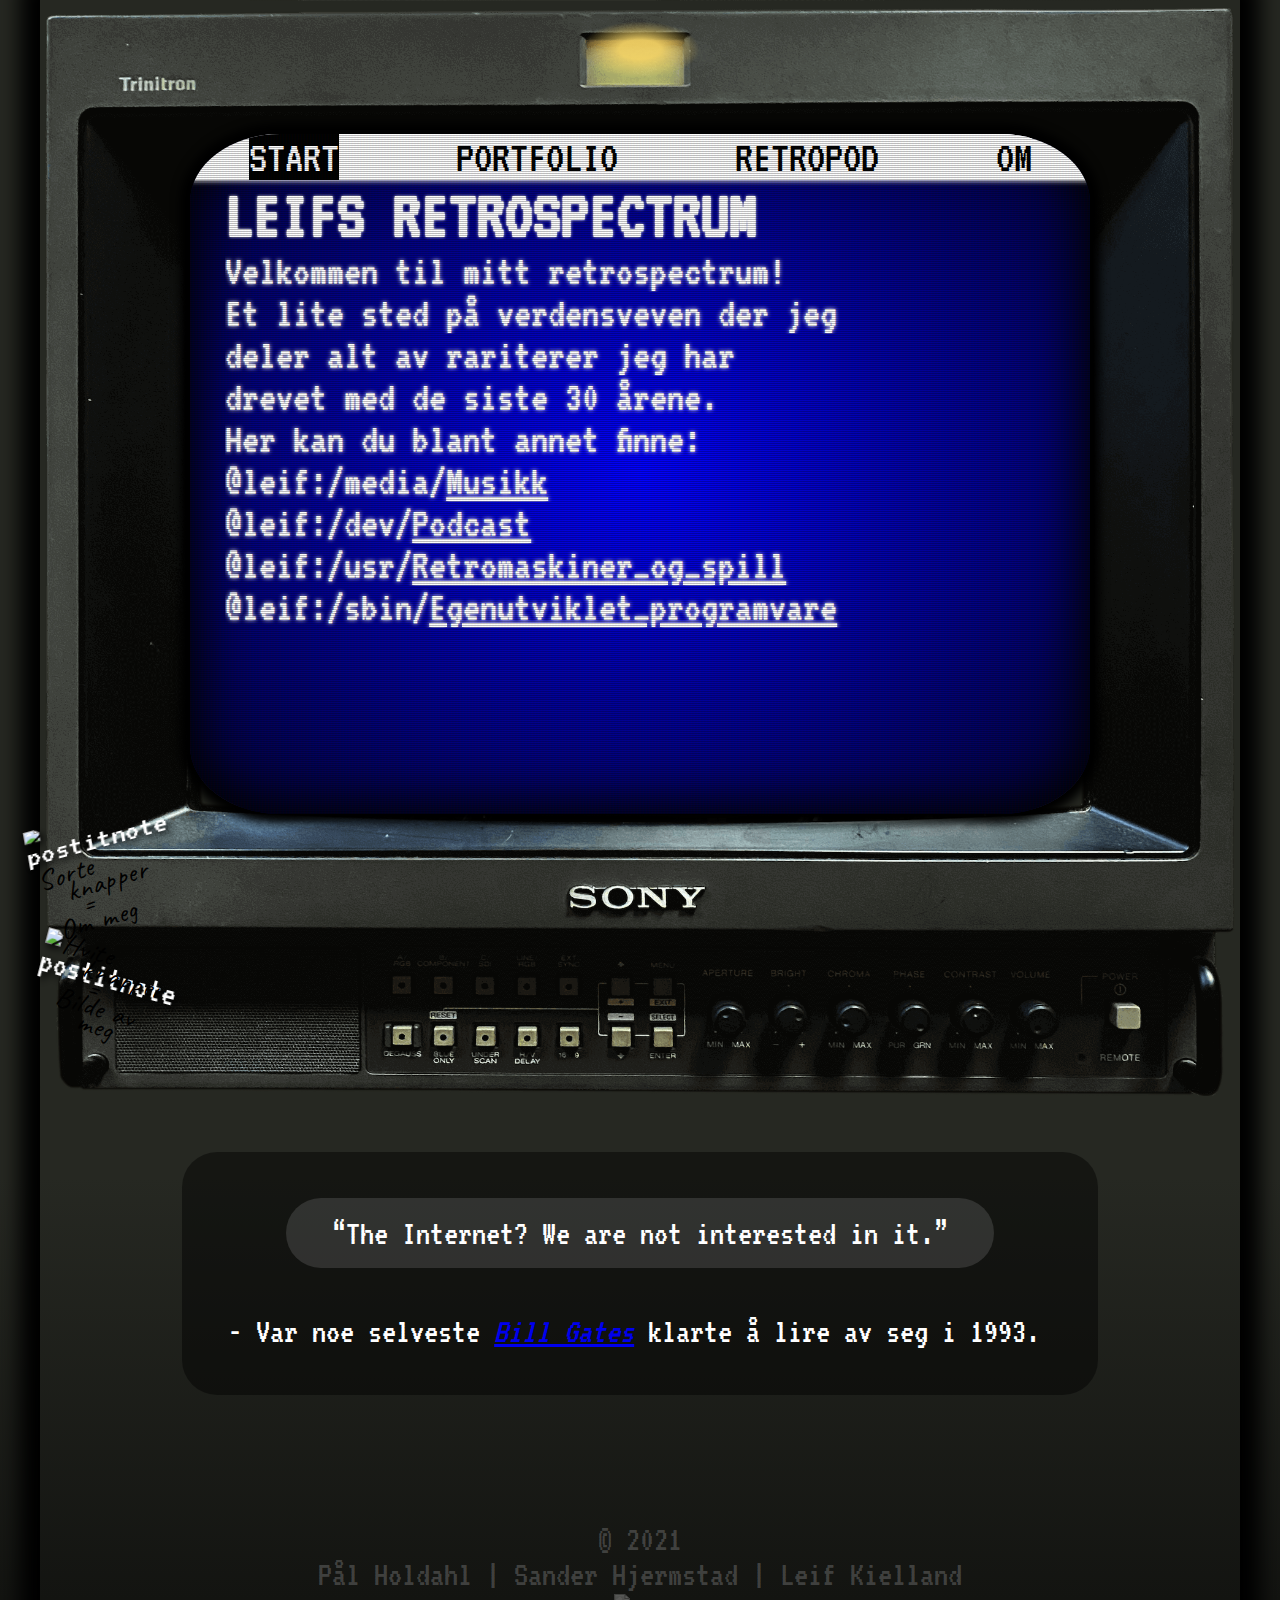
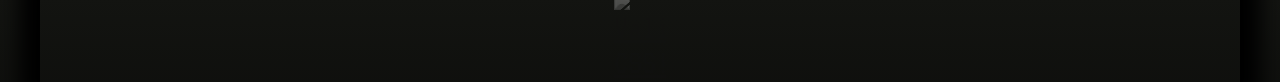
==== commit 769d9170: "changes" ====
--- a/index.html
+++ b/index.html
@@ -163,6 +163,8 @@
 
 
     <footer class="hide">
+        <p>&copy; 2021</p>
+        <p>Pål Holdahl | Sander Hjermstad | Leif Kielland</p>
         <p class="validation">
             <a href="https://jigsaw.w3.org/css-validator/check/referer">
                 <img
@@ -170,24 +172,21 @@
                     alt="Valid CSS!" />
             </a>
         </p>
-        <p>&copy; 2021</p>
-        <p>Pål Holdahl | Sander Hjermstad | Leif Kielland</p>
     </footer>
-    <audio id="my_audio"  src="/sound/sound-of-old-computer.mp3" type="audio/mp3"></audio>
+    <audio src="https://www.bensound.com/bensound-music/bensound-moose.mp3"></audio>
     <div class="turndevice">
         <p>
             Vennligst snu enheten din til portrettmodus.
         </p>
     </div>
     <script>
-
-        // var audio = document.getElementById("my_audio");
-        // sample.play();
-        // var audio = document.getElementById("my_audio")
-        // window.onload = function() {
-        //     audio.volume = 0.2
-        //     audio.play();
-        // }
+        const soundEffect = new Audio();
+        soundEffect.autoplay = true;
+        // onClick of first interaction on page before I need the sounds
+        // (This is a tiny MP3 file that is silent and extremely short - retrieved from https://bigsoundbank.com and then modified)
+        soundEffect.src = "sound/silent.mp3";
+        // later on when you actually want to play a sound at any point without user interaction
+        soundEffect.src = "sound/sound-of-old-computer.mp3";
     </script>
 </body>
 </html>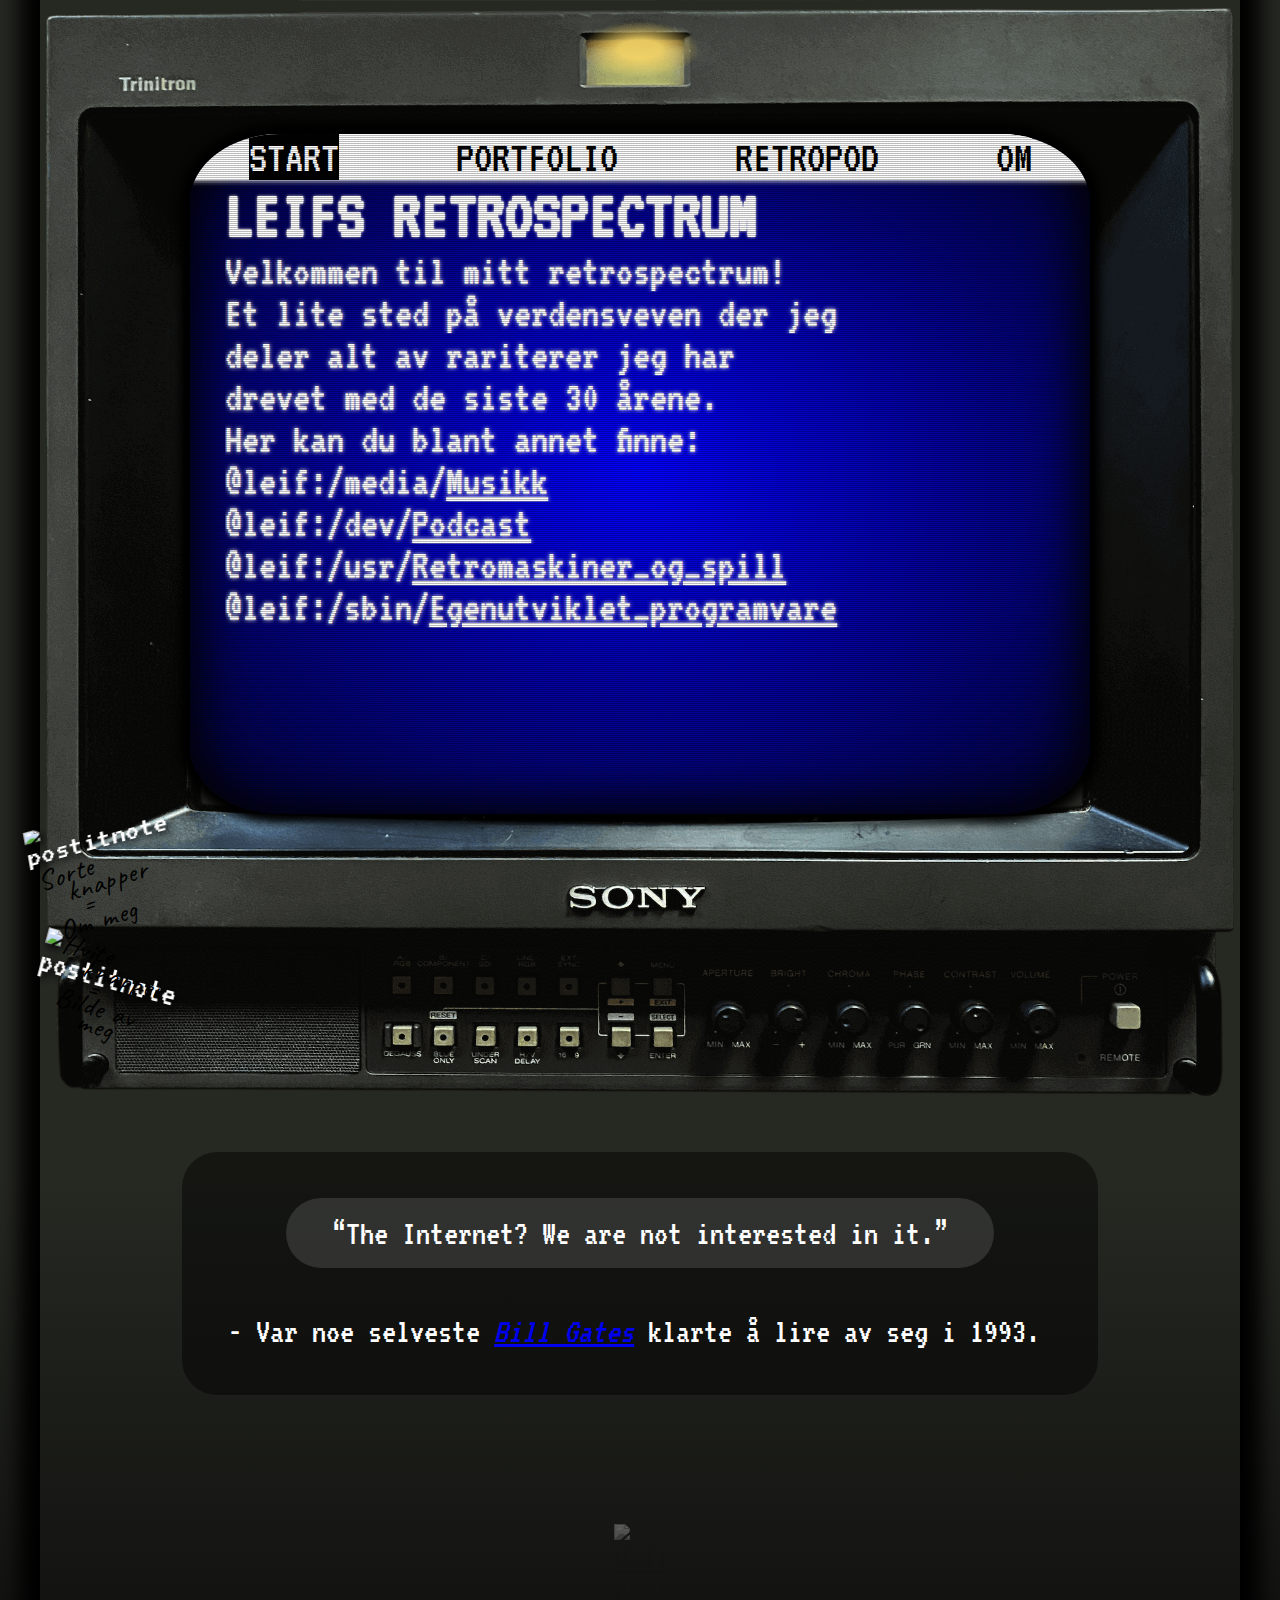
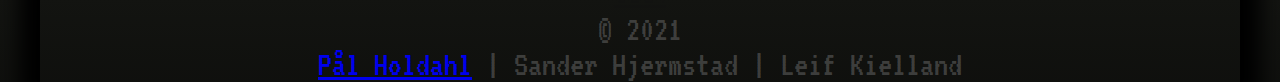
==== commit ed418948: "Minor changes in code, added a README which explains and shows off the project." ====
--- a/index.html
+++ b/index.html
@@ -163,8 +163,6 @@
 
 
     <footer class="hide">
-        <p>&copy; 2021</p>
-        <p>Pål Holdahl | Sander Hjermstad | Leif Kielland</p>
         <p class="validation">
             <a href="https://jigsaw.w3.org/css-validator/check/referer">
                 <img
@@ -172,21 +170,40 @@
                     alt="Valid CSS!" />
             </a>
         </p>
+        <p>&copy; 2021</p>
+        <p><a href="https://github.com/pholdahl"  target="_blank">Pål Holdahl</a> | Sander Hjermstad | Leif Kielland</p>
     </footer>
-    <audio src="https://www.bensound.com/bensound-music/bensound-moose.mp3"></audio>
     <div class="turndevice">
         <p>
             Vennligst snu enheten din til portrettmodus.
         </p>
     </div>
+
+<!--                         Lydscript                      -->
     <script>
-        const soundEffect = new Audio();
-        soundEffect.autoplay = true;
-        // onClick of first interaction on page before I need the sounds
-        // (This is a tiny MP3 file that is silent and extremely short - retrieved from https://bigsoundbank.com and then modified)
-        soundEffect.src = "sound/silent.mp3";
-        // later on when you actually want to play a sound at any point without user interaction
-        soundEffect.src = "sound/sound-of-old-computer.mp3";
+        var soundfx = new Audio("sound/sound_of_old_computer.mp3")
+        var silent = new Audio("sound/silent.mp3")
+        var allAudio = []
+
+        allAudio.push(soundfx)
+
+        var touched = function() {
+        if(allAudio) {
+            for(var audio of allAudio) {
+            audio.play()
+            audio.pause()
+            audio.currentTime = 0
+            }
+            allAudio = null
+        }
+        setTimeout(function() {
+            soundfx.play()
+            soundfx.volume = 0.05;
+        }, 100) 
+        }
+
+        document.body.addEventListener('touchstart', touched, false)
+        document.body.addEventListener('click', touched, false)
     </script>
 </body>
 </html>--- a/styles.css
+++ b/styles.css
@@ -5,16 +5,12 @@
 :root {
     font-size: 1rem;
     --menu-size: 1.3rem;
-    --headline-fonts: "Menlo","Arial", sans-serif;
     --body-fonts: "VT323", "Courier", "Roboto", "Arial", sans-serif;
-    --main-bluegray: #3a3d40;
     --main-dark: rgba(0, 0, 0, 1);
     --main-white: white;
     --main-blue: rgb(0, 0, 255, 1);
     --height: 100vh;
     --height-auto: auto;
-    --height-90: 85vh;
-    --BGcolor: #262822;
     --BGcolor: linear-gradient(#262822 70%, black 120%);
     --device-width: 320px;
     --menu-height: 65px;
@@ -56,7 +52,6 @@
   font-family: var(--body-fonts);
   color: var(--main-white);
   background: var(--BGcolor);
-  /* align-items: center; */
   box-shadow: 0 0 20px 20px black;
 }
 
@@ -263,14 +258,14 @@
 }
 
 .blackButtons {
-  filter: opacity(0);
   flex: 1 1 auto;
   display: block;
   justify-self: flex-end;
   align-self: flex-end;
   width: var(--monitor-button-width);
   height: var(--monitor-button-height);
-  background-color: rgba(255, 0, 0, 0.338);
+  filter: opacity(0);
+  /* background-color: rgba(255, 0, 0, 0.338); */
 }
 
 .blackButtons > .button {
@@ -282,14 +277,14 @@
 }
 
 .whiteButtons {
-  filter: opacity(0);
   flex: 1 1 auto;
   justify-self: flex-end;
   align-self: flex-end;
   margin-right: 6px;
   width: var(--monitor-button-width);
   height: var(--monitor-button-height);
-  background-color: rgba(255, 255, 255, 0.5);
+  filter: opacity(0);
+  /* background-color: rgba(255, 255, 255, 0.5); */
 }
 
 .whiteButtons > .button {
@@ -342,7 +337,7 @@
   transform: translate(-50%, -50%);
   text-align: center;
   white-space: pre;
-  font-family: 'Caveat', cursive;
+  font-family: 'Caveat', cursive, "Arial", sans-serif;
   transform: rotateZ(-17deg);
   font-size: 0.8rem;
   word-spacing: 1px;
